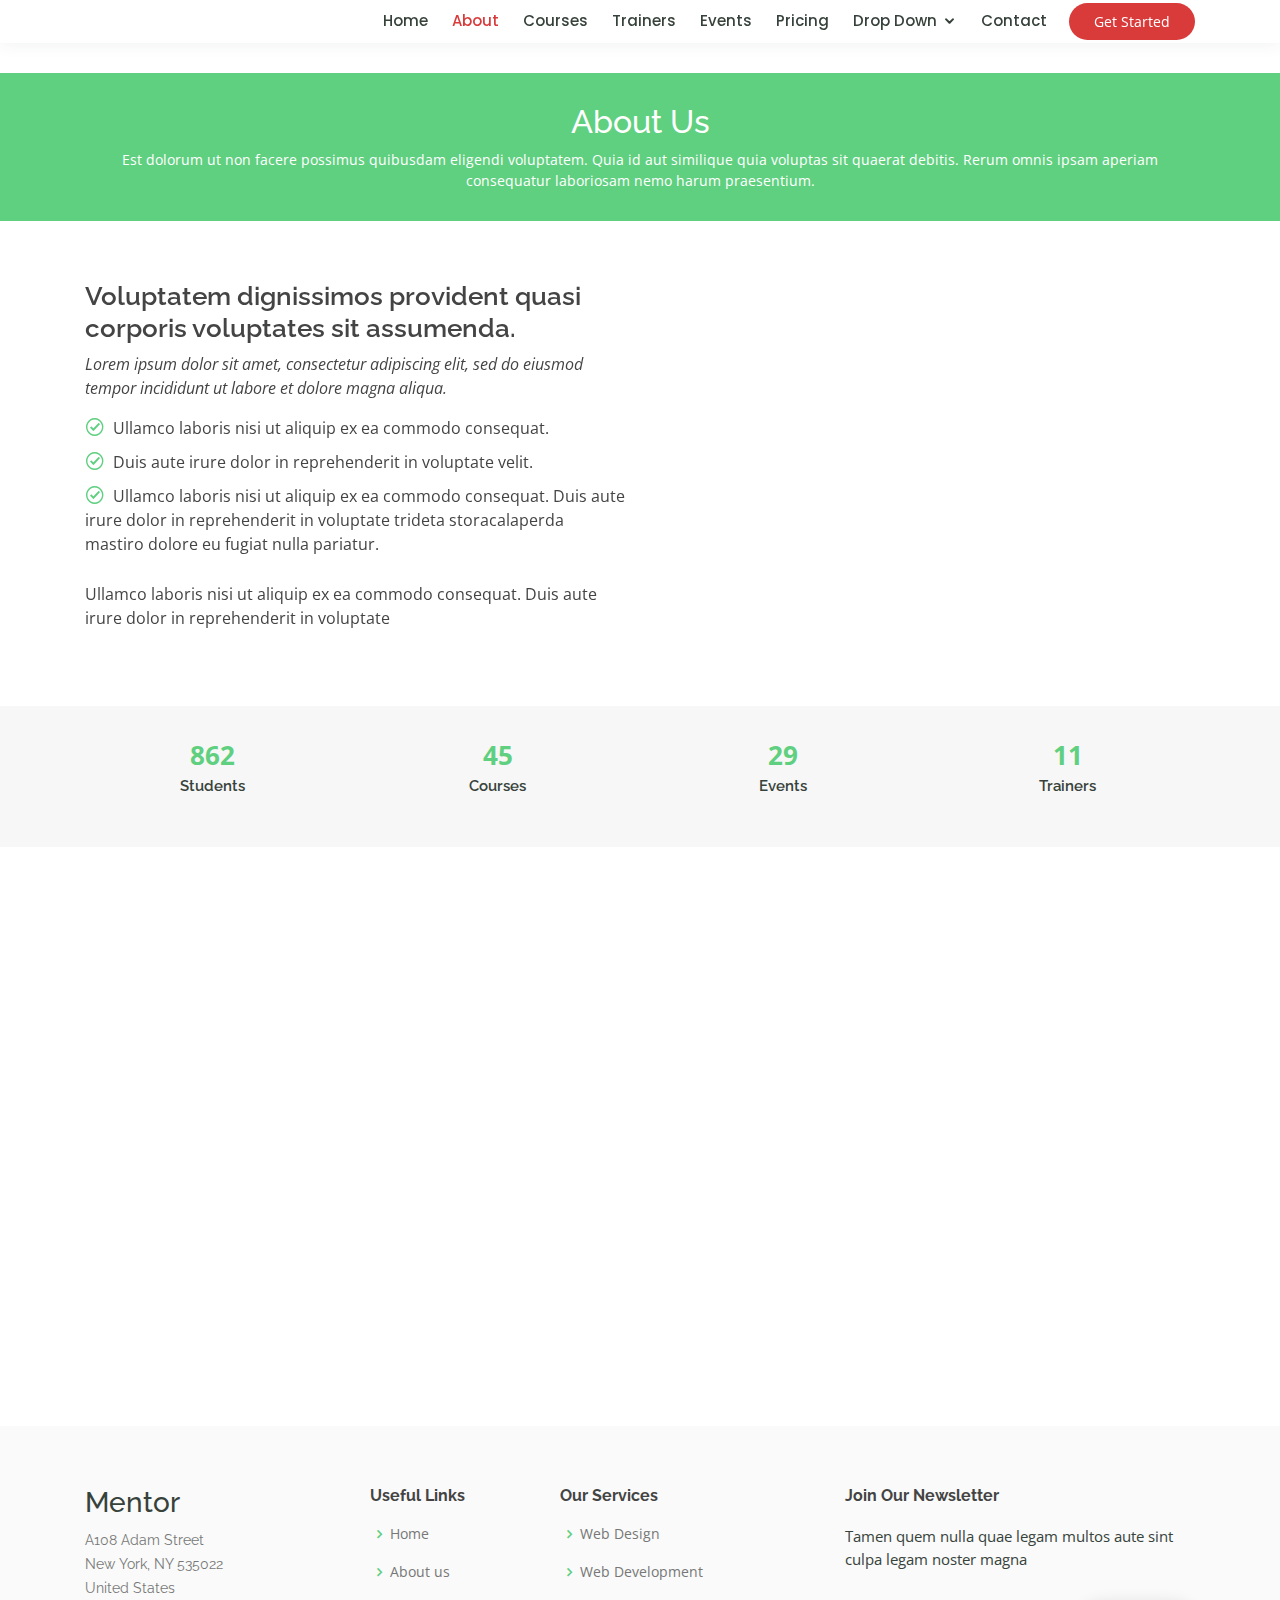
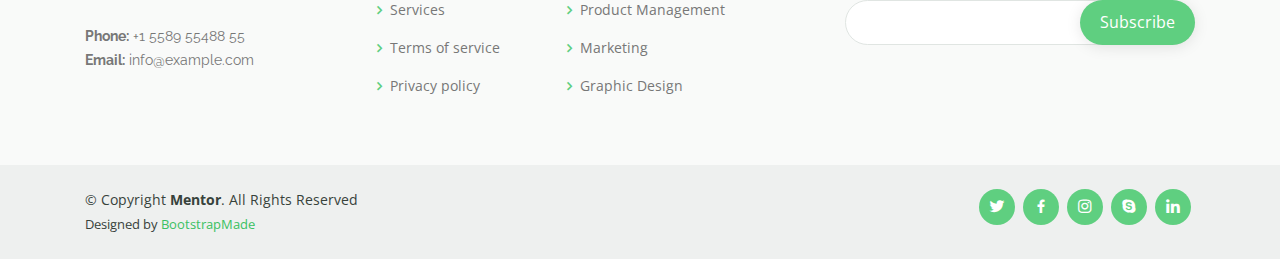
==== about.html @ 24c28298 "Initial commit" ====
<!DOCTYPE html>
<html lang="en">

<head>
  <meta charset="utf-8">
  <meta content="width=device-width, initial-scale=1.0" name="viewport">

  <title>About - Mentor Bootstrap Template</title>
  <meta content="" name="descriptison">
  <meta content="" name="keywords">

  <!-- Favicons -->
  <link href="assets/img/favicon.png" rel="icon">
  <link href="assets/img/apple-touch-icon.png" rel="apple-touch-icon">

  <!-- Google Fonts -->
  <link href="https://fonts.googleapis.com/css?family=Open+Sans:300,300i,400,400i,600,600i,700,700i|Raleway:300,300i,400,400i,500,500i,600,600i,700,700i|Poppins:300,300i,400,400i,500,500i,600,600i,700,700i" rel="stylesheet">

  <!-- Vendor CSS Files -->
  <link href="assets/vendor/bootstrap/css/bootstrap.min.css" rel="stylesheet">
  <link href="assets/vendor/icofont/icofont.min.css" rel="stylesheet">
  <link href="assets/vendor/boxicons/css/boxicons.min.css" rel="stylesheet">
  <link href="assets/vendor/remixicon/remixicon.css" rel="stylesheet">
  <link href="assets/vendor/owl.carousel/assets/owl.carousel.min.css" rel="stylesheet">
  <link href="assets/vendor/animate.css/animate.min.css" rel="stylesheet">
  <link href="assets/vendor/aos/aos.css" rel="stylesheet">

  <!-- Template Main CSS File -->
  <link href="assets/css/style.css" rel="stylesheet">

  <!-- =======================================================
  * Template Name: Mentor - v2.1.0
  * Template URL: https://bootstrapmade.com/mentor-free-education-bootstrap-theme/
  * Author: BootstrapMade.com
  * License: https://bootstrapmade.com/license/
  ======================================================== -->
</head>

<body>

  <!-- ======= Header ======= -->
  <header id="header" class="fixed-top">
    <div class="container d-flex align-items-center">

      <h1 class="logo mr-auto"><a href="index.html">Mentor</a></h1>
      <!-- Uncomment below if you prefer to use an image logo -->
      <!-- <a href="index.html" class="logo mr-auto"><img src="assets/img/logo.png" alt="" class="img-fluid"></a>-->

      <nav class="nav-menu d-none d-lg-block">
        <ul>
          <li><a href="index.html">Home</a></li>
          <li class="active"><a href="about.html">About</a></li>
          <li><a href="courses.html">Courses</a></li>
          <li><a href="trainers.html">Trainers</a></li>
          <li><a href="events.html">Events</a></li>
          <li><a href="pricing.html">Pricing</a></li>
          <li class="drop-down"><a href="">Drop Down</a>
            <ul>
              <li><a href="#">Drop Down 1</a></li>
              <li class="drop-down"><a href="#">Deep Drop Down</a>
                <ul>
                  <li><a href="#">Deep Drop Down 1</a></li>
                  <li><a href="#">Deep Drop Down 2</a></li>
                  <li><a href="#">Deep Drop Down 3</a></li>
                  <li><a href="#">Deep Drop Down 4</a></li>
                  <li><a href="#">Deep Drop Down 5</a></li>
                </ul>
              </li>
              <li><a href="#">Drop Down 2</a></li>
              <li><a href="#">Drop Down 3</a></li>
              <li><a href="#">Drop Down 4</a></li>
            </ul>
          </li>
          <li><a href="contact.html">Contact</a></li>

        </ul>
      </nav><!-- .nav-menu -->

      <a href="courses.html" class="get-started-btn">Get Started</a>

    </div>
  </header><!-- End Header -->

  <main id="main">
    <!-- ======= Breadcrumbs ======= -->
    <div class="breadcrumbs" data-aos="fade-in">
      <div class="container">
        <h2>About Us</h2>
        <p>Est dolorum ut non facere possimus quibusdam eligendi voluptatem. Quia id aut similique quia voluptas sit quaerat debitis. Rerum omnis ipsam aperiam consequatur laboriosam nemo harum praesentium. </p>
      </div>
    </div><!-- End Breadcrumbs -->

    <!-- ======= About Section ======= -->
    <section id="about" class="about">
      <div class="container" data-aos="fade-up">

        <div class="row">
          <div class="col-lg-6 order-1 order-lg-2" data-aos="fade-left" data-aos-delay="100">
            <img src="assets/img/about.jpg" class="img-fluid" alt="">
          </div>
          <div class="col-lg-6 pt-4 pt-lg-0 order-2 order-lg-1 content">
            <h3>Voluptatem dignissimos provident quasi corporis voluptates sit assumenda.</h3>
            <p class="font-italic">
              Lorem ipsum dolor sit amet, consectetur adipiscing elit, sed do eiusmod tempor incididunt ut labore et dolore
              magna aliqua.
            </p>
            <ul>
              <li><i class="icofont-check-circled"></i> Ullamco laboris nisi ut aliquip ex ea commodo consequat.</li>
              <li><i class="icofont-check-circled"></i> Duis aute irure dolor in reprehenderit in voluptate velit.</li>
              <li><i class="icofont-check-circled"></i> Ullamco laboris nisi ut aliquip ex ea commodo consequat. Duis aute irure dolor in reprehenderit in voluptate trideta storacalaperda mastiro dolore eu fugiat nulla pariatur.</li>
            </ul>
            <p>
              Ullamco laboris nisi ut aliquip ex ea commodo consequat. Duis aute irure dolor in reprehenderit in voluptate
            </p>

          </div>
        </div>

      </div>
    </section><!-- End About Section -->

    <!-- ======= Counts Section ======= -->
    <section id="counts" class="counts section-bg">
      <div class="container">

        <div class="row counters">

          <div class="col-lg-3 col-6 text-center">
            <span data-toggle="counter-up">1232</span>
            <p>Students</p>
          </div>

          <div class="col-lg-3 col-6 text-center">
            <span data-toggle="counter-up">64</span>
            <p>Courses</p>
          </div>

          <div class="col-lg-3 col-6 text-center">
            <span data-toggle="counter-up">42</span>
            <p>Events</p>
          </div>

          <div class="col-lg-3 col-6 text-center">
            <span data-toggle="counter-up">15</span>
            <p>Trainers</p>
          </div>

        </div>

      </div>
    </section><!-- End Counts Section -->

    <!-- ======= Testimonials Section ======= -->
    <section id="testimonials" class="testimonials">
      <div class="container" data-aos="fade-up">

        <div class="section-title">
          <h2>Testimonials</h2>
          <p>What are they saying</p>
        </div>

        <div class="owl-carousel testimonials-carousel" data-aos="zoom-in" data-aos-delay="100">

          <div class="testimonial-wrap">
            <div class="testimonial-item">
              <img src="assets/img/testimonials/testimonials-1.jpg" class="testimonial-img" alt="">
              <h3>Saul Goodman</h3>
              <h4>Ceo &amp; Founder</h4>
              <p>
                <i class="bx bxs-quote-alt-left quote-icon-left"></i>
                Proin iaculis purus consequat sem cure digni ssim donec porttitora entum suscipit rhoncus. Accusantium quam, ultricies eget id, aliquam eget nibh et. Maecen aliquam, risus at semper.
                <i class="bx bxs-quote-alt-right quote-icon-right"></i>
              </p>
            </div>
          </div>

          <div class="testimonial-wrap">
            <div class="testimonial-item">
              <img src="assets/img/testimonials/testimonials-2.jpg" class="testimonial-img" alt="">
              <h3>Sara Wilsson</h3>
              <h4>Designer</h4>
              <p>
                <i class="bx bxs-quote-alt-left quote-icon-left"></i>
                Export tempor illum tamen malis malis eram quae irure esse labore quem cillum quid cillum eram malis quorum velit fore eram velit sunt aliqua noster fugiat irure amet legam anim culpa.
                <i class="bx bxs-quote-alt-right quote-icon-right"></i>
              </p>
            </div>
          </div>

          <div class="testimonial-wrap">
            <div class="testimonial-item">
              <img src="assets/img/testimonials/testimonials-3.jpg" class="testimonial-img" alt="">
              <h3>Jena Karlis</h3>
              <h4>Store Owner</h4>
              <p>
                <i class="bx bxs-quote-alt-left quote-icon-left"></i>
                Enim nisi quem export duis labore cillum quae magna enim sint quorum nulla quem veniam duis minim tempor labore quem eram duis noster aute amet eram fore quis sint minim.
                <i class="bx bxs-quote-alt-right quote-icon-right"></i>
              </p>
            </div>
          </div>

          <div class="testimonial-wrap">
            <div class="testimonial-item">
              <img src="assets/img/testimonials/testimonials-4.jpg" class="testimonial-img" alt="">
              <h3>Matt Brandon</h3>
              <h4>Freelancer</h4>
              <p>
                <i class="bx bxs-quote-alt-left quote-icon-left"></i>
                Fugiat enim eram quae cillum dolore dolor amet nulla culpa multos export minim fugiat minim velit minim dolor enim duis veniam ipsum anim magna sunt elit fore quem dolore labore illum veniam.
                <i class="bx bxs-quote-alt-right quote-icon-right"></i>
              </p>
            </div>
          </div>

          <div class="testimonial-wrap">
            <div class="testimonial-item">
              <img src="assets/img/testimonials/testimonials-5.jpg" class="testimonial-img" alt="">
              <h3>John Larson</h3>
              <h4>Entrepreneur</h4>
              <p>
                <i class="bx bxs-quote-alt-left quote-icon-left"></i>
                Quis quorum aliqua sint quem legam fore sunt eram irure aliqua veniam tempor noster veniam enim culpa labore duis sunt culpa nulla illum cillum fugiat legam esse veniam culpa fore nisi cillum quid.
                <i class="bx bxs-quote-alt-right quote-icon-right"></i>
              </p>
            </div>
          </div>

        </div>

      </div>
    </section><!-- End Testimonials Section -->

  </main><!-- End #main -->

  <!-- ======= Footer ======= -->
  <footer id="footer">

    <div class="footer-top">
      <div class="container">
        <div class="row">

          <div class="col-lg-3 col-md-6 footer-contact">
            <h3>Mentor</h3>
            <p>
              A108 Adam Street <br>
              New York, NY 535022<br>
              United States <br><br>
              <strong>Phone:</strong> +1 5589 55488 55<br>
              <strong>Email:</strong> info@example.com<br>
            </p>
          </div>

          <div class="col-lg-2 col-md-6 footer-links">
            <h4>Useful Links</h4>
            <ul>
              <li><i class="bx bx-chevron-right"></i> <a href="#">Home</a></li>
              <li><i class="bx bx-chevron-right"></i> <a href="#">About us</a></li>
              <li><i class="bx bx-chevron-right"></i> <a href="#">Services</a></li>
              <li><i class="bx bx-chevron-right"></i> <a href="#">Terms of service</a></li>
              <li><i class="bx bx-chevron-right"></i> <a href="#">Privacy policy</a></li>
            </ul>
          </div>

          <div class="col-lg-3 col-md-6 footer-links">
            <h4>Our Services</h4>
            <ul>
              <li><i class="bx bx-chevron-right"></i> <a href="#">Web Design</a></li>
              <li><i class="bx bx-chevron-right"></i> <a href="#">Web Development</a></li>
              <li><i class="bx bx-chevron-right"></i> <a href="#">Product Management</a></li>
              <li><i class="bx bx-chevron-right"></i> <a href="#">Marketing</a></li>
              <li><i class="bx bx-chevron-right"></i> <a href="#">Graphic Design</a></li>
            </ul>
          </div>

          <div class="col-lg-4 col-md-6 footer-newsletter">
            <h4>Join Our Newsletter</h4>
            <p>Tamen quem nulla quae legam multos aute sint culpa legam noster magna</p>
            <form action="" method="post">
              <input type="email" name="email"><input type="submit" value="Subscribe">
            </form>
          </div>

        </div>
      </div>
    </div>

    <div class="container d-md-flex py-4">

      <div class="mr-md-auto text-center text-md-left">
        <div class="copyright">
          &copy; Copyright <strong><span>Mentor</span></strong>. All Rights Reserved
        </div>
        <div class="credits">
          <!-- All the links in the footer should remain intact. -->
          <!-- You can delete the links only if you purchased the pro version. -->
          <!-- Licensing information: https://bootstrapmade.com/license/ -->
          <!-- Purchase the pro version with working PHP/AJAX contact form: https://bootstrapmade.com/mentor-free-education-bootstrap-theme/ -->
          Designed by <a href="https://bootstrapmade.com/">BootstrapMade</a>
        </div>
      </div>
      <div class="social-links text-center text-md-right pt-3 pt-md-0">
        <a href="#" class="twitter"><i class="bx bxl-twitter"></i></a>
        <a href="#" class="facebook"><i class="bx bxl-facebook"></i></a>
        <a href="#" class="instagram"><i class="bx bxl-instagram"></i></a>
        <a href="#" class="google-plus"><i class="bx bxl-skype"></i></a>
        <a href="#" class="linkedin"><i class="bx bxl-linkedin"></i></a>
      </div>
    </div>
  </footer><!-- End Footer -->

  <a href="#" class="back-to-top"><i class="bx bx-up-arrow-alt"></i></a>
  <div id="preloader"></div>

  <!-- Vendor JS Files -->
  <script src="assets/vendor/jquery/jquery.min.js"></script>
  <script src="assets/vendor/bootstrap/js/bootstrap.bundle.min.js"></script>
  <script src="assets/vendor/jquery.easing/jquery.easing.min.js"></script>
  <script src="assets/vendor/php-email-form/validate.js"></script>
  <script src="assets/vendor/waypoints/jquery.waypoints.min.js"></script>
  <script src="assets/vendor/counterup/counterup.min.js"></script>
  <script src="assets/vendor/owl.carousel/owl.carousel.min.js"></script>
  <script src="assets/vendor/aos/aos.js"></script>

  <!-- Template Main JS File -->
  <script src="assets/js/main.js"></script>

</body>

</html>
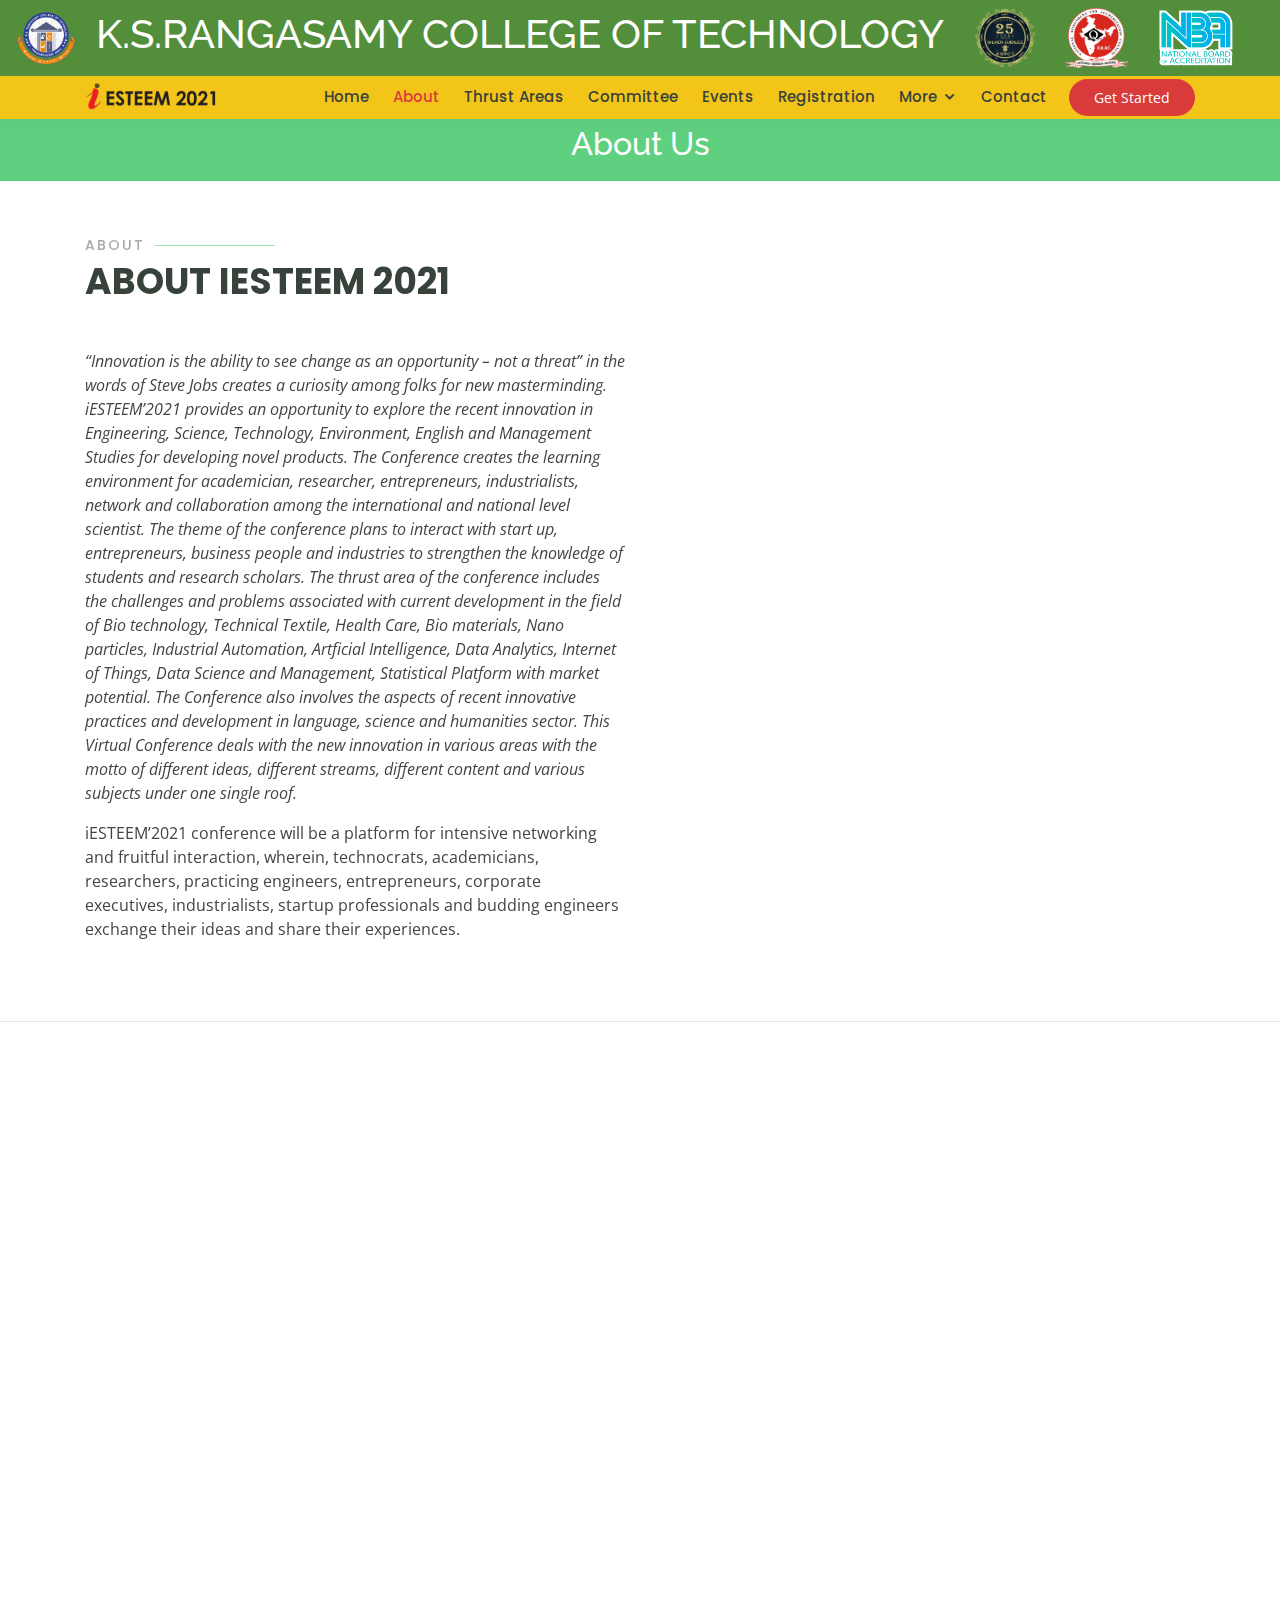
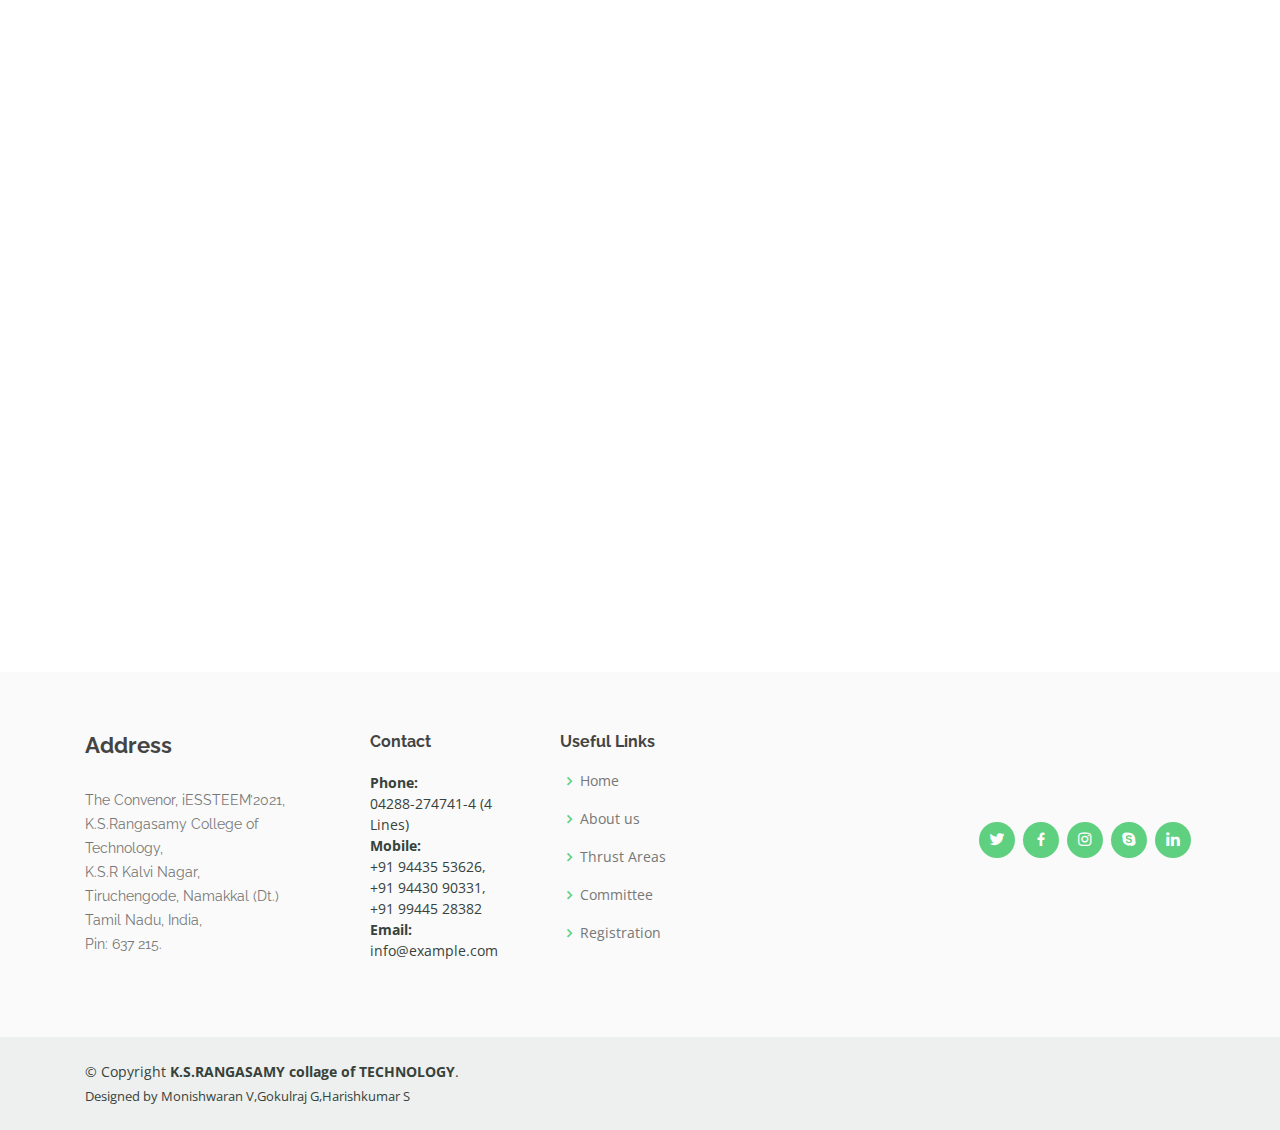
==== commit c08e7ac6: "added course,modified footer" ====
--- a/about.html
+++ b/about.html
@@ -39,27 +39,35 @@
 <body>
 
   <!-- ======= Header ======= -->
-  <header id="header" class="fixed-top">
-    <div class="container d-flex align-items-center">
-
-      <h1 class="logo mr-auto"><a href="index.html">Mentor</a></h1>
+  <header id="header" class="fixed-top headcolor">
+		
+		 <div class=" d-flex navbar navbar-expand-lg navbar-dark bg-dark static-top collage">
+			<a href="index.html" class="logo" ><img src="assets/img/ksr.png" alt="" class="img-fluid"></a>
+			<h1 class="mr-auto"><a href="index.html"> &nbsp K.S.RANGASAMY COLLEGE OF TECHNOLOGY</a></h1> 
+			<a href="index.html" class="logo mr-auto"><img src="assets/img/KSRCT_Silver_Jubileemuttai.png" alt="" class="img-fluid"></a>
+			<a href="index.html" class="logo mr-auto"><img src="assets/img/NAAC_LOGO.png" alt="" class="img-fluid"></a>
+			<a href="index.html" class="logo mr-auto"><img src="assets/img/NBA_LOGO.png" alt="" class="img-fluid"></a>
+		</div>
+		
+	<!-- div 2-->
+	<div class="container d-flex align-items-center headcolor">
       <!-- Uncomment below if you prefer to use an image logo -->
-      <!-- <a href="index.html" class="logo mr-auto"><img src="assets/img/logo.png" alt="" class="img-fluid"></a>-->
+      <a href="index.html" class="logo mr-auto"><img src="assets/img/logo.png" alt="" class="img-fluid"></a>
 
       <nav class="nav-menu d-none d-lg-block">
         <ul>
           <li><a href="index.html">Home</a></li>
           <li class="active"><a href="about.html">About</a></li>
-          <li><a href="courses.html">Courses</a></li>
-          <li><a href="trainers.html">Trainers</a></li>
+          <li><a href="courses.html">Thrust Areas</a></li>
+          <li><a href="trainers.html">Committee</a></li>
           <li><a href="events.html">Events</a></li>
-          <li><a href="pricing.html">Pricing</a></li>
-          <li class="drop-down"><a href="">Drop Down</a>
+          <li><a href="pricing.html">Registration</a></li>
+          <li class="drop-down"><a href="">More</a>
             <ul>
               <li><a href="#">Drop Down 1</a></li>
-              <li class="drop-down"><a href="#">Deep Drop Down</a>
+              <li class="drop-down"><a href="#">Sponsorship</a>
                 <ul>
-                  <li><a href="#">Deep Drop Down 1</a></li>
+                  <li><a href="#">Sponsorship</a></li>
                   <li><a href="#">Deep Drop Down 2</a></li>
                   <li><a href="#">Deep Drop Down 3</a></li>
                   <li><a href="#">Deep Drop Down 4</a></li>
@@ -75,9 +83,7 @@
 
         </ul>
       </nav><!-- .nav-menu -->
-
       <a href="courses.html" class="get-started-btn">Get Started</a>
-
     </div>
   </header><!-- End Header -->
 
@@ -86,7 +92,6 @@
     <div class="breadcrumbs" data-aos="fade-in">
       <div class="container">
         <h2>About Us</h2>
-        <p>Est dolorum ut non facere possimus quibusdam eligendi voluptatem. Quia id aut similique quia voluptas sit quaerat debitis. Rerum omnis ipsam aperiam consequatur laboriosam nemo harum praesentium. </p>
       </div>
     </div><!-- End Breadcrumbs -->
 
@@ -94,217 +99,178 @@
     <section id="about" class="about">
       <div class="container" data-aos="fade-up">
 
+        <div class="section-title">
+          <h2>About</h2>
+          <p>About IESTEEM 2021</p>
+        </div>
+
         <div class="row">
           <div class="col-lg-6 order-1 order-lg-2" data-aos="fade-left" data-aos-delay="100">
             <img src="assets/img/about.jpg" class="img-fluid" alt="">
           </div>
           <div class="col-lg-6 pt-4 pt-lg-0 order-2 order-lg-1 content">
-            <h3>Voluptatem dignissimos provident quasi corporis voluptates sit assumenda.</h3>
+            
             <p class="font-italic">
-              Lorem ipsum dolor sit amet, consectetur adipiscing elit, sed do eiusmod tempor incididunt ut labore et dolore
-              magna aliqua.
-            </p>
-            <ul>
-              <li><i class="icofont-check-circled"></i> Ullamco laboris nisi ut aliquip ex ea commodo consequat.</li>
-              <li><i class="icofont-check-circled"></i> Duis aute irure dolor in reprehenderit in voluptate velit.</li>
-              <li><i class="icofont-check-circled"></i> Ullamco laboris nisi ut aliquip ex ea commodo consequat. Duis aute irure dolor in reprehenderit in voluptate trideta storacalaperda mastiro dolore eu fugiat nulla pariatur.</li>
-            </ul>
+              “Innovation is the ability to see change as an opportunity – not a threat” in the words of Steve
+				Jobs creates a curiosity among folks for new masterminding. iESTEEM’2021 provides an opportunity
+				to explore the recent innovation in Engineering, Science, Technology, Environment, English and
+				Management Studies for developing novel products. The Conference creates the learning
+				environment for academician, researcher, entrepreneurs, industrialists, network and collaboration
+				among the international and national level scientist. The theme of the conference plans to interact
+				with start up, entrepreneurs, business people and industries to strengthen the knowledge of
+				students and research scholars. The thrust area of the conference includes the challenges and
+				problems associated with current development in the field of Bio technology, Technical Textile,
+				Health Care, Bio materials, Nano particles, Industrial Automation, Artficial Intelligence, Data
+				Analytics, Internet of Things, Data Science and Management, Statistical Platform with market
+				potential. The Conference also involves the aspects of recent innovative practices and
+				development in language, science and humanities sector. This Virtual Conference deals with the
+				new innovation in various areas with the motto of different ideas, different streams, different content
+				and various subjects under one single roof.
+            </p>
             <p>
-              Ullamco laboris nisi ut aliquip ex ea commodo consequat. Duis aute irure dolor in reprehenderit in voluptate
-            </p>
-
-          </div>
-        </div>
-
-      </div>
+              iESTEEM’2021 conference will be a platform for intensive networking and fruitful interaction,
+				wherein, technocrats, academicians, researchers, practicing engineers, entrepreneurs,
+				corporate executives, industrialists, startup professionals and budding engineers exchange their
+				ideas and share their experiences.
+            </p>
+            
+          </div>
+        </div>
+
+      </div>
+	  
+	  <br>
+	  <br>
+	  <hr>
+	  <br>
+	  <br>
+	        <div class="container" data-aos="fade-up">
+
+        <div class="section-title">
+          
+          <p>About KSRCT</p>
+        </div>
+
+        <div class="row">
+          <div class="col-lg-6 order-1 order-lg-2" data-aos="fade-left" data-aos-delay="100">
+            <img src="assets/img/about.jpg" class="img-fluid" alt="">
+          </div>
+          <div class="col-lg-6 pt-4 pt-lg-0 order-2 order-lg-1 content">
+            
+            <p class="font-italic">
+              K.S.Rangasamy College of Technology (KSRCT) was started in the year 1994 and is located in
+				a scenic campus area of over 300 acres with a built up area of 12 lakh square feet. A combination
+				of cutting edge massive infrastructure and qualied faculty make it a premier abode for learning.
+				KSRCT offers 13 undergraduate and 9 postgraduate courses in addition to Ph.D. programmes
+				in various Science, Engineering and Technology disciplines. The college is twice accredited by
+				NAAC and 7UG programmes have accredited by NBA under Tier-1 category.
+			</p>
+			<p>
+				KSRCT has various cells for student and faculty empowerment. It has signed MoUs with
+				leading industries to facilitate industrial exposure for students and faculty, and In-Plant Training for
+				students. Placement and Training Cell up skills students as per the industry expectations and keeps
+				the placement graph on the raise for greater accomplishments.
+			</p>
+			<p>
+				The Institution has received many awards and recognitions from different organizations
+				which include CSR Excellence Winner, Anna University IPR award, Best Partner Award by QEEE, The
+				Times Group Edupreneurs Award, NI Lab VIEW Academy School Award, etc. 1544 research articles
+				have been published so far in national and international journals and the H-Index of the Institution
+				as per Scopus is 43, Google Scholar is 60 and Google i10 index is 483. Out of the 53 patents led both
+				in national and international level, 5 patents were granted along with 16 innovative products and 5
+				innovative processes. Recently achieved 2nd position at National level among 2174 Institution in
+				“New India Learnathan 2020”
+				Based on the excellence, KSRCT was accorded with the autonomous status by UGC since
+				2007. KSRCT implements Choice Based Credit System(CBCS) as per the AICTE directions and offers
+				a number of one credit & open elective courses to bridge industry and academia gap. Centres of
+				Excellence in various domains are rolled out and different R & D activities are being carried out.
+				KSRCT receives grant-in-aid from different government and private organizations to do research
+				projects and holding seminars, symposiums, conferences, etc. As on date, Rs 9.3 crores was
+				received from various funding agencies like AICTE, DRDO, DST, ICMR, CSIR, DBT, DAE, MoES & NTRF.
+				KSRCT has state-of-the-art facilities for a holistic learning experience consummative of
+				technological amenities, accommodation, sports facilities and library. KSRCT has strong
+				foundation of Alumni network who are in top positions different government and private
+				organizations. The College is DST-FIST sponsored, recognized as STAR college by DBT and
+				recognized by UGC under 2(f) & 12(B).
+            </p>
+                      
+          </div>
+		  
+		  <div class="col-lg-6 order-1 order-lg-2" data-aos="fade-left" data-aos-delay="100">
+            <img src="assets/img/about.jpg" class="img-fluid" alt="">
+          </div>
+        </div>
+
+      </div>
+	  
     </section><!-- End About Section -->
 
-    <!-- ======= Counts Section ======= -->
-    <section id="counts" class="counts section-bg">
-      <div class="container">
-
-        <div class="row counters">
-
-          <div class="col-lg-3 col-6 text-center">
-            <span data-toggle="counter-up">1232</span>
-            <p>Students</p>
-          </div>
-
-          <div class="col-lg-3 col-6 text-center">
-            <span data-toggle="counter-up">64</span>
-            <p>Courses</p>
-          </div>
-
-          <div class="col-lg-3 col-6 text-center">
-            <span data-toggle="counter-up">42</span>
-            <p>Events</p>
-          </div>
-
-          <div class="col-lg-3 col-6 text-center">
-            <span data-toggle="counter-up">15</span>
-            <p>Trainers</p>
-          </div>
-
-        </div>
-
-      </div>
-    </section><!-- End Counts Section -->
-
-    <!-- ======= Testimonials Section ======= -->
-    <section id="testimonials" class="testimonials">
-      <div class="container" data-aos="fade-up">
-
-        <div class="section-title">
-          <h2>Testimonials</h2>
-          <p>What are they saying</p>
-        </div>
-
-        <div class="owl-carousel testimonials-carousel" data-aos="zoom-in" data-aos-delay="100">
-
-          <div class="testimonial-wrap">
-            <div class="testimonial-item">
-              <img src="assets/img/testimonials/testimonials-1.jpg" class="testimonial-img" alt="">
-              <h3>Saul Goodman</h3>
-              <h4>Ceo &amp; Founder</h4>
-              <p>
-                <i class="bx bxs-quote-alt-left quote-icon-left"></i>
-                Proin iaculis purus consequat sem cure digni ssim donec porttitora entum suscipit rhoncus. Accusantium quam, ultricies eget id, aliquam eget nibh et. Maecen aliquam, risus at semper.
-                <i class="bx bxs-quote-alt-right quote-icon-right"></i>
-              </p>
-            </div>
-          </div>
-
-          <div class="testimonial-wrap">
-            <div class="testimonial-item">
-              <img src="assets/img/testimonials/testimonials-2.jpg" class="testimonial-img" alt="">
-              <h3>Sara Wilsson</h3>
-              <h4>Designer</h4>
-              <p>
-                <i class="bx bxs-quote-alt-left quote-icon-left"></i>
-                Export tempor illum tamen malis malis eram quae irure esse labore quem cillum quid cillum eram malis quorum velit fore eram velit sunt aliqua noster fugiat irure amet legam anim culpa.
-                <i class="bx bxs-quote-alt-right quote-icon-right"></i>
-              </p>
-            </div>
-          </div>
-
-          <div class="testimonial-wrap">
-            <div class="testimonial-item">
-              <img src="assets/img/testimonials/testimonials-3.jpg" class="testimonial-img" alt="">
-              <h3>Jena Karlis</h3>
-              <h4>Store Owner</h4>
-              <p>
-                <i class="bx bxs-quote-alt-left quote-icon-left"></i>
-                Enim nisi quem export duis labore cillum quae magna enim sint quorum nulla quem veniam duis minim tempor labore quem eram duis noster aute amet eram fore quis sint minim.
-                <i class="bx bxs-quote-alt-right quote-icon-right"></i>
-              </p>
-            </div>
-          </div>
-
-          <div class="testimonial-wrap">
-            <div class="testimonial-item">
-              <img src="assets/img/testimonials/testimonials-4.jpg" class="testimonial-img" alt="">
-              <h3>Matt Brandon</h3>
-              <h4>Freelancer</h4>
-              <p>
-                <i class="bx bxs-quote-alt-left quote-icon-left"></i>
-                Fugiat enim eram quae cillum dolore dolor amet nulla culpa multos export minim fugiat minim velit minim dolor enim duis veniam ipsum anim magna sunt elit fore quem dolore labore illum veniam.
-                <i class="bx bxs-quote-alt-right quote-icon-right"></i>
-              </p>
-            </div>
-          </div>
-
-          <div class="testimonial-wrap">
-            <div class="testimonial-item">
-              <img src="assets/img/testimonials/testimonials-5.jpg" class="testimonial-img" alt="">
-              <h3>John Larson</h3>
-              <h4>Entrepreneur</h4>
-              <p>
-                <i class="bx bxs-quote-alt-left quote-icon-left"></i>
-                Quis quorum aliqua sint quem legam fore sunt eram irure aliqua veniam tempor noster veniam enim culpa labore duis sunt culpa nulla illum cillum fugiat legam esse veniam culpa fore nisi cillum quid.
-                <i class="bx bxs-quote-alt-right quote-icon-right"></i>
-              </p>
-            </div>
-          </div>
-
-        </div>
-
-      </div>
-    </section><!-- End Testimonials Section -->
-
   </main><!-- End #main -->
 
   <!-- ======= Footer ======= -->
-  <footer id="footer">
+     <footer id="footer">
 
     <div class="footer-top">
       <div class="container">
         <div class="row">
 
           <div class="col-lg-3 col-md-6 footer-contact">
-            <h3>Mentor</h3>
+            <h4>Address</h4>
             <p>
-              A108 Adam Street <br>
-              New York, NY 535022<br>
-              United States <br><br>
-              <strong>Phone:</strong> +1 5589 55488 55<br>
+              The Convenor, 
+			  iESSTEEM’2021, <br>
+			  K.S.Rangasamy College of Technology, <br>
+			  K.S.R Kalvi Nagar,<br>
+			  Tiruchengode, Namakkal (Dt.) <br>
+			   Tamil Nadu, India,<br>
+			Pin: 637 215.<br>
+            </p>
+          </div>
+
+          <div class="col-lg-2 col-md-6 footer-links">
+            <h4>Contact</h4>
+            <p><strong>Phone:</strong> <br>04288-274741-4 (4 Lines)<br>
+			  <strong>Mobile: </strong> <br>+91 94435 53626, <br>+91 94430 90331, <br>+91 99445 28382<br>
               <strong>Email:</strong> info@example.com<br>
             </p>
           </div>
 
-          <div class="col-lg-2 col-md-6 footer-links">
+          <div class="col-lg-3 col-md-6 footer-links">
             <h4>Useful Links</h4>
             <ul>
               <li><i class="bx bx-chevron-right"></i> <a href="#">Home</a></li>
               <li><i class="bx bx-chevron-right"></i> <a href="#">About us</a></li>
-              <li><i class="bx bx-chevron-right"></i> <a href="#">Services</a></li>
-              <li><i class="bx bx-chevron-right"></i> <a href="#">Terms of service</a></li>
-              <li><i class="bx bx-chevron-right"></i> <a href="#">Privacy policy</a></li>
+              <li><i class="bx bx-chevron-right"></i> <a href="#">Thrust Areas</a></li>
+              <li><i class="bx bx-chevron-right"></i> <a href="#">Committee</a></li>
+              <li><i class="bx bx-chevron-right"></i> <a href="#">Registration</a></li>
             </ul>
           </div>
 
-          <div class="col-lg-3 col-md-6 footer-links">
-            <h4>Our Services</h4>
-            <ul>
-              <li><i class="bx bx-chevron-right"></i> <a href="#">Web Design</a></li>
-              <li><i class="bx bx-chevron-right"></i> <a href="#">Web Development</a></li>
-              <li><i class="bx bx-chevron-right"></i> <a href="#">Product Management</a></li>
-              <li><i class="bx bx-chevron-right"></i> <a href="#">Marketing</a></li>
-              <li><i class="bx bx-chevron-right"></i> <a href="#">Graphic Design</a></li>
-            </ul>
-          </div>
-
           <div class="col-lg-4 col-md-6 footer-newsletter">
-            <h4>Join Our Newsletter</h4>
-            <p>Tamen quem nulla quae legam multos aute sint culpa legam noster magna</p>
-            <form action="" method="post">
-              <input type="email" name="email"><input type="submit" value="Subscribe">
-            </form>
-          </div>
-
-        </div>
-      </div>
-    </div>
-
-    <div class="container d-md-flex py-4">
-
-      <div class="mr-md-auto text-center text-md-left">
-        <div class="copyright">
-          &copy; Copyright <strong><span>Mentor</span></strong>. All Rights Reserved
-        </div>
-        <div class="credits">
-          <!-- All the links in the footer should remain intact. -->
-          <!-- You can delete the links only if you purchased the pro version. -->
-          <!-- Licensing information: https://bootstrapmade.com/license/ -->
-          <!-- Purchase the pro version with working PHP/AJAX contact form: https://bootstrapmade.com/mentor-free-education-bootstrap-theme/ -->
-          Designed by <a href="https://bootstrapmade.com/">BootstrapMade</a>
-        </div>
-      </div>
-      <div class="social-links text-center text-md-right pt-3 pt-md-0">
+		  <br><br>
+		  <br><br>
+             <div class="social-links text-center text-md-right pt-3 pt-md-0">
         <a href="#" class="twitter"><i class="bx bxl-twitter"></i></a>
         <a href="#" class="facebook"><i class="bx bxl-facebook"></i></a>
         <a href="#" class="instagram"><i class="bx bxl-instagram"></i></a>
         <a href="#" class="google-plus"><i class="bx bxl-skype"></i></a>
         <a href="#" class="linkedin"><i class="bx bxl-linkedin"></i></a>
+      </div>
+          </div>
+
+        </div>
+      </div>
+    </div>
+
+    <div class="container d-md-flex py-4">
+
+      <div class="mr-md-auto text-center text-md-left">
+        <div class="copyright">
+          &copy; Copyright <strong><span>K.S.RANGASAMY collage of TECHNOLOGY</span></strong>.
+        </div>
+        <div class="credits">
+          Designed by Monishwaran V,Gokulraj G,Harishkumar S
+        </div>
       </div>
     </div>
   </footer><!-- End Footer -->
--- a/assets/css/style.css
+++ b/assets/css/style.css
@@ -556,16 +556,16 @@
 }
 
 .breadcrumbs {
-  margin-top: 73px;
+  margin-top: 115px;
   text-align: center;
   background: #5fcf80;
-  padding: 30px 0;
+  padding: 10px 0;
   color: #fff;
 }
 
 @media (max-width: 992px) {
   .breadcrumbs {
-    margin-top: 63px;
+    margin-top: 322px;
   }
 }
 
@@ -761,6 +761,12 @@
 /*--------------------------------------------------------------
 # Courses
 --------------------------------------------------------------*/
+.courses .course-item {
+  box-shadow:0 4px 8px 0 rgba(0, 0, 0, 0.2);
+  transition: 0.3s;
+  border-radius: 5px;
+  border: 1px solid #eef0ef;
+}
 .courses .course-item {
   border-radius: 5px;
   border: 1px solid #eef0ef;
@@ -1599,3 +1605,4 @@
   color: #fff;
   text-decoration: none;
 }
+
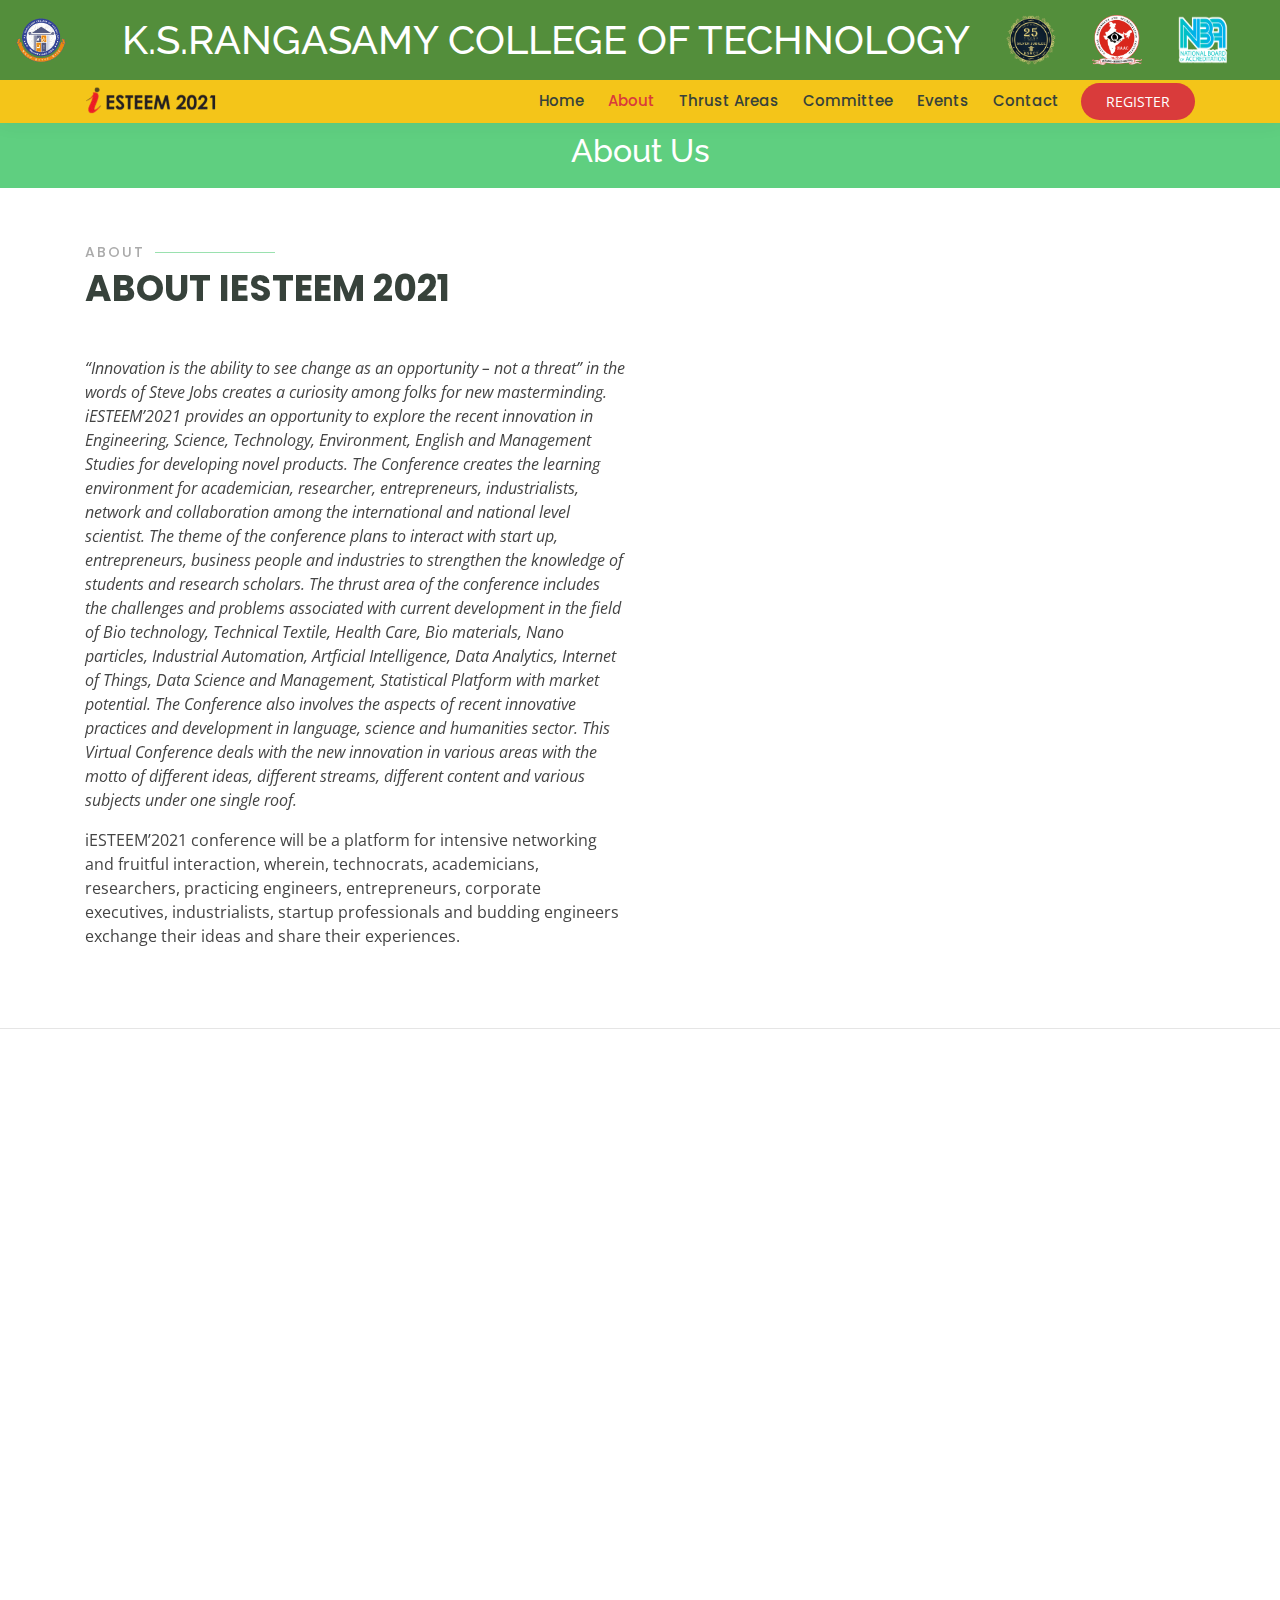
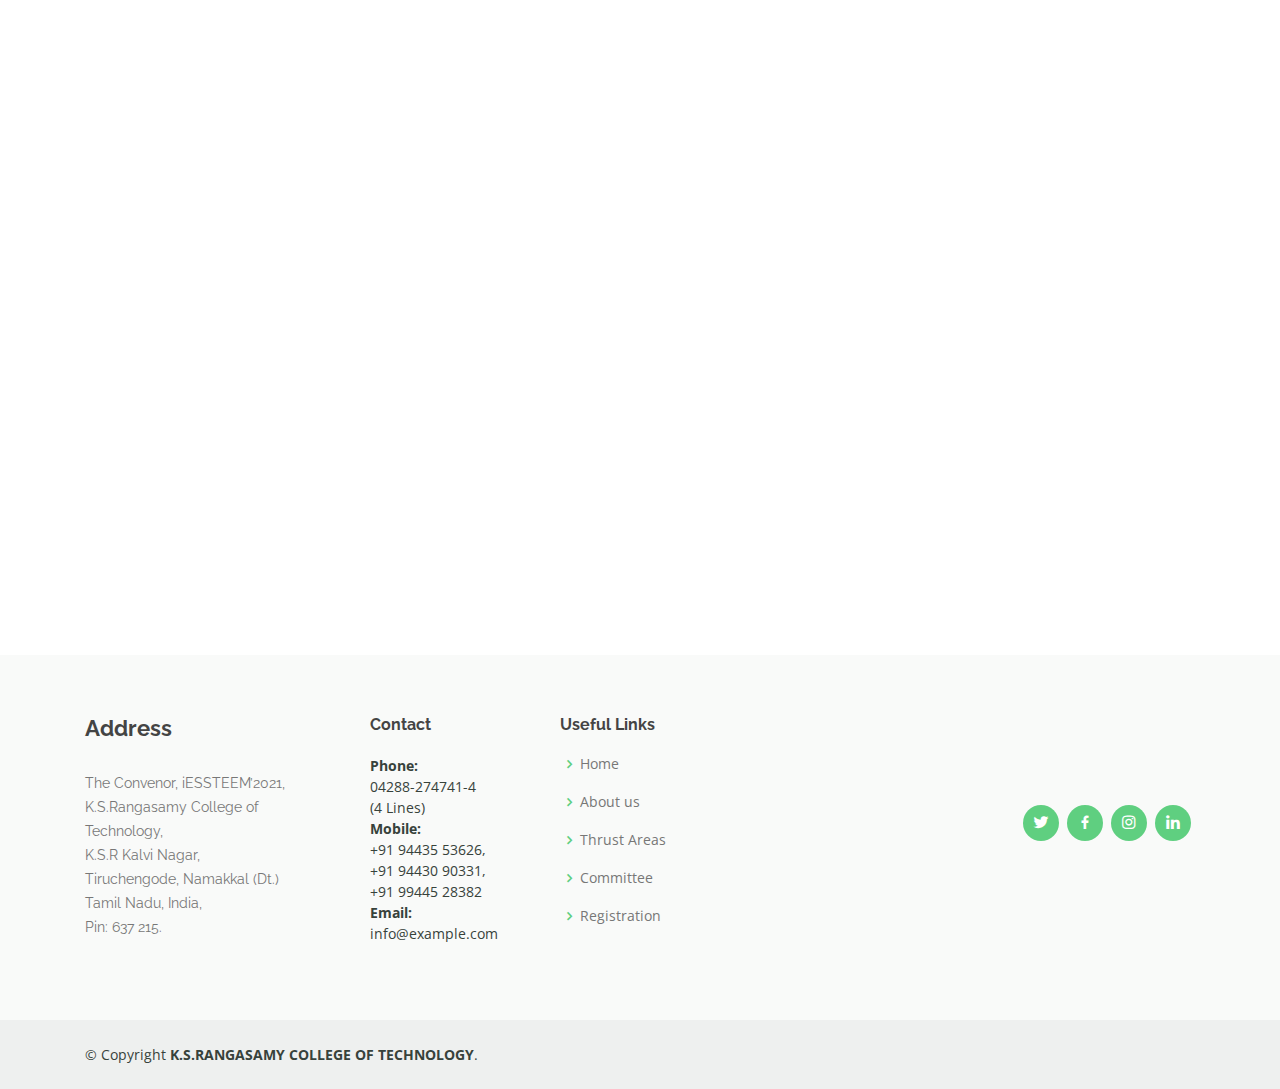
==== commit 10951737: "commit-final" ====
--- a/about.html
+++ b/about.html
@@ -5,13 +5,17 @@
   <meta charset="utf-8">
   <meta content="width=device-width, initial-scale=1.0" name="viewport">
 
-  <title>About - Mentor Bootstrap Template</title>
-  <meta content="" name="descriptison">
-  <meta content="" name="keywords">
+  <title>IESTEEM 2021</title>
+  <meta content="IESTEEM’2021 provides an opportunity to explore the recent innovation in Engineering,
+  Science, Technology, Environment, English and Management Studies for developing novel products. hosted by K.S.RANGASAMY COLLEGE OF TECHNOLOGY" 
+  name="descriptison">
+  <meta content="ksrct,ksrct IESTEEM 2021,International conference,K.S.RANGASAMY COLLEGE OF TECHNOLOGY,
+  K.S.RANGASAMY Educational Institutions" name="keywords">
+  
 
   <!-- Favicons -->
-  <link href="assets/img/favicon.png" rel="icon">
-  <link href="assets/img/apple-touch-icon.png" rel="apple-touch-icon">
+  <link href="assets/img/ksr.png" rel="icon">
+  <link href="assets/img/ksr.png" rel="apple-touch-icon">
 
   <!-- Google Fonts -->
   <link href="https://fonts.googleapis.com/css?family=Open+Sans:300,300i,400,400i,600,600i,700,700i|Raleway:300,300i,400,400i,500,500i,600,600i,700,700i|Poppins:300,300i,400,400i,500,500i,600,600i,700,700i" rel="stylesheet">
@@ -40,14 +44,14 @@
 
   <!-- ======= Header ======= -->
   <header id="header" class="fixed-top headcolor">
+		<div class=" d-flex navbar navbar-expand-lg navbar-dark bg-dark static-top collage">
+			<a href="index.html" class="logo mr-auto" ><img src="assets/img/ksr.png" id="icon" alt="" class="img-fluid"></a>
+			<h1 id="title-txt" class="mr-auto"><a href="index.html"> &nbsp K.S.RANGASAMY COLLEGE OF TECHNOLOGY</a></h1> 
+			<a href="index.html" class="logo mr-auto"><img src="assets/img/KSRCT_Silver_Jubileemuttai.png" id="icon" alt="" class="img-fluid"></a>
+			<a href="index.html" class="logo mr-auto"><img src="assets/img/NAAC_LOGO.png" id="icon" alt="" class="img-fluid"></a>
+			<a href="index.html" class="logo mr-auto"><img src="assets/img/NBA_LOGO.png" id="icon" alt="" class="img-fluid"></a>
+		</div>
 		
-		 <div class=" d-flex navbar navbar-expand-lg navbar-dark bg-dark static-top collage">
-			<a href="index.html" class="logo" ><img src="assets/img/ksr.png" alt="" class="img-fluid"></a>
-			<h1 class="mr-auto"><a href="index.html"> &nbsp K.S.RANGASAMY COLLEGE OF TECHNOLOGY</a></h1> 
-			<a href="index.html" class="logo mr-auto"><img src="assets/img/KSRCT_Silver_Jubileemuttai.png" alt="" class="img-fluid"></a>
-			<a href="index.html" class="logo mr-auto"><img src="assets/img/NAAC_LOGO.png" alt="" class="img-fluid"></a>
-			<a href="index.html" class="logo mr-auto"><img src="assets/img/NBA_LOGO.png" alt="" class="img-fluid"></a>
-		</div>
 		
 	<!-- div 2-->
 	<div class="container d-flex align-items-center headcolor">
@@ -56,34 +60,34 @@
 
       <nav class="nav-menu d-none d-lg-block">
         <ul>
-          <li><a href="index.html">Home</a></li>
+          <li ><a href="index.html">Home</a></li>
           <li class="active"><a href="about.html">About</a></li>
-          <li><a href="courses.html">Thrust Areas</a></li>
-          <li><a href="trainers.html">Committee</a></li>
+          <li><a href="thrust_areas.html">Thrust Areas</a></li>
+          <li><a href="committee.html">Committee</a></li>
           <li><a href="events.html">Events</a></li>
-          <li><a href="pricing.html">Registration</a></li>
-          <li class="drop-down"><a href="">More</a>
-            <ul>
-              <li><a href="#">Drop Down 1</a></li>
-              <li class="drop-down"><a href="#">Sponsorship</a>
-                <ul>
-                  <li><a href="#">Sponsorship</a></li>
-                  <li><a href="#">Deep Drop Down 2</a></li>
-                  <li><a href="#">Deep Drop Down 3</a></li>
-                  <li><a href="#">Deep Drop Down 4</a></li>
-                  <li><a href="#">Deep Drop Down 5</a></li>
-                </ul>
-              </li>
-              <li><a href="#">Drop Down 2</a></li>
-              <li><a href="#">Drop Down 3</a></li>
-              <li><a href="#">Drop Down 4</a></li>
-            </ul>
-          </li>
+          
+          <!-- <li class="drop-down"><a href="">More</a> -->
+            <!-- <ul> -->
+              <!-- <li><a href="#">Drop Down 1</a></li> -->
+              <!-- <li class="drop-down"><a href="#">Sponsorship</a> -->
+                <!-- <ul> -->
+                  <!-- <li><a href="#">Sponsorship</a></li> -->
+                  <!-- <li><a href="#">Deep Drop Down 2</a></li> -->
+                  <!-- <li><a href="#">Deep Drop Down 3</a></li> -->
+                  <!-- <li><a href="#">Deep Drop Down 4</a></li> -->
+                  <!-- <li><a href="#">Deep Drop Down 5</a></li> -->
+                <!-- </ul> -->
+              <!-- </li> -->
+              <!-- <li><a href="#">Drop Down 2</a></li> -->
+              <!-- <li><a href="#">Drop Down 3</a></li> -->
+              <!-- <li><a href="#">Drop Down 4</a></li> -->
+            <!-- </ul> -->
+          <!-- </li> -->
           <li><a href="contact.html">Contact</a></li>
 
         </ul>
       </nav><!-- .nav-menu -->
-      <a href="courses.html" class="get-started-btn">Get Started</a>
+      <a href="pricing.html" class="get-started-btn">REGISTER</a>
     </div>
   </header><!-- End Header -->
 
@@ -153,7 +157,7 @@
 
         <div class="row">
           <div class="col-lg-6 order-1 order-lg-2" data-aos="fade-left" data-aos-delay="100">
-            <img src="assets/img/about.jpg" class="img-fluid" alt="">
+            <img src="assets/img/ksrct.jpg" class="img-fluid" alt="">
           </div>
           <div class="col-lg-6 pt-4 pt-lg-0 order-2 order-lg-1 content">
             
@@ -196,9 +200,6 @@
                       
           </div>
 		  
-		  <div class="col-lg-6 order-1 order-lg-2" data-aos="fade-left" data-aos-delay="100">
-            <img src="assets/img/about.jpg" class="img-fluid" alt="">
-          </div>
         </div>
 
       </div>
@@ -229,7 +230,7 @@
 
           <div class="col-lg-2 col-md-6 footer-links">
             <h4>Contact</h4>
-            <p><strong>Phone:</strong> <br>04288-274741-4 (4 Lines)<br>
+            <p><strong>Phone:</strong> <br>04288-274741-4 <br>(4 Lines)<br>
 			  <strong>Mobile: </strong> <br>+91 94435 53626, <br>+91 94430 90331, <br>+91 99445 28382<br>
               <strong>Email:</strong> info@example.com<br>
             </p>
@@ -238,11 +239,12 @@
           <div class="col-lg-3 col-md-6 footer-links">
             <h4>Useful Links</h4>
             <ul>
-              <li><i class="bx bx-chevron-right"></i> <a href="#">Home</a></li>
-              <li><i class="bx bx-chevron-right"></i> <a href="#">About us</a></li>
-              <li><i class="bx bx-chevron-right"></i> <a href="#">Thrust Areas</a></li>
-              <li><i class="bx bx-chevron-right"></i> <a href="#">Committee</a></li>
-              <li><i class="bx bx-chevron-right"></i> <a href="#">Registration</a></li>
+			
+              <li><i class="bx bx-chevron-right"></i> <a href="index.html">Home</a></li>
+              <li><i class="bx bx-chevron-right"></i> <a href="about.html">About us</a></li>
+              <li><i class="bx bx-chevron-right"></i> <a href="thrust_areas.html">Thrust Areas</a></li>
+              <li><i class="bx bx-chevron-right"></i> <a href="committee.html">Committee</a></li>
+              <li><i class="bx bx-chevron-right"></i> <a href="pricing.html">Registration</a></li>
             </ul>
           </div>
 
@@ -250,11 +252,10 @@
 		  <br><br>
 		  <br><br>
              <div class="social-links text-center text-md-right pt-3 pt-md-0">
-        <a href="#" class="twitter"><i class="bx bxl-twitter"></i></a>
-        <a href="#" class="facebook"><i class="bx bxl-facebook"></i></a>
-        <a href="#" class="instagram"><i class="bx bxl-instagram"></i></a>
-        <a href="#" class="google-plus"><i class="bx bxl-skype"></i></a>
-        <a href="#" class="linkedin"><i class="bx bxl-linkedin"></i></a>
+        <a href="https://twitter.com/ksrct1994?lang=en" class="twitter"><i class="bx bxl-twitter"></i></a>
+        <a href="https://www.facebook.com/KS-Rangasamy-College-of-Technology-158845274157049/" class="facebook"><i class="bx bxl-facebook"></i></a>
+        <a href="https://www.instagram.com/ksrct1994/" class="instagram"><i class="bx bxl-instagram"></i></a>
+        <a href="https://www.linkedin.com/school/ksrct1994/" class="linkedin"><i class="bx bxl-linkedin"></i></a>
       </div>
           </div>
 
@@ -266,11 +267,11 @@
 
       <div class="mr-md-auto text-center text-md-left">
         <div class="copyright">
-          &copy; Copyright <strong><span>K.S.RANGASAMY collage of TECHNOLOGY</span></strong>.
-        </div>
-        <div class="credits">
-          Designed by Monishwaran V,Gokulraj G,Harishkumar S
-        </div>
+          &copy; Copyright <strong><span>K.S.RANGASAMY COLLEGE OF TECHNOLOGY</span></strong>.
+        </div>
+        <!-- <div class="credits"> -->
+          <!-- Designed by Monishwaran V,Gokulraj G,Harishkumar S -->
+        <!-- </div> -->
       </div>
     </div>
   </footer><!-- End Footer -->
--- a/assets/css/style.css
+++ b/assets/css/style.css
@@ -319,7 +319,7 @@
 /* Mobile Navigation */
 .mobile-nav-toggle {
   position: fixed;
-  top: 17px;
+  top: 2em;
   right: 15px;
   z-index: 9998;
   border: 0;
@@ -556,7 +556,7 @@
 }
 
 .breadcrumbs {
-  margin-top: 115px;
+  margin-top: 122px;
   text-align: center;
   background: #5fcf80;
   padding: 10px 0;
@@ -565,7 +565,7 @@
 
 @media (max-width: 992px) {
   .breadcrumbs {
-    margin-top: 322px;
+    margin-top: 80px;
   }
 }
 
@@ -761,6 +761,13 @@
 /*--------------------------------------------------------------
 # Courses
 --------------------------------------------------------------*/
+.courses .course-item {
+  box-shadow:0 4px 8px 0 rgba(0, 0, 0, 0.2);
+  transition: 0.3s;
+  border-radius: 5px;
+  border: 1px solid #eef0ef;
+}
+
 .courses .course-item {
   box-shadow:0 4px 8px 0 rgba(0, 0, 0, 0.2);
   transition: 0.3s;
@@ -1606,3 +1613,92 @@
   text-decoration: none;
 }
 
+/* Media Query for Header*/
+/* Media Query for Header*/
+
+/* Extra small devices (phones, 600px and down) */
+@media only screen and (max-width: 370px) {
+  #title-txt {
+    font-size: 8px;
+    margin-top: 1.5em;
+  }
+  #icon{
+    padding: none;
+    width: 24px;
+    height: 24px;
+  }
+}
+
+@media only screen and (min-width: 370px) {
+  #title-txt {
+    font-size: 10px;
+    font-weight: 10px;
+    margin-top: 1em;
+  }
+  #icon{
+    padding: none;
+  width: 24px;
+  height: 24px;
+  }
+}
+
+@media only screen and (min-width: 500px) {
+  #title-txt {
+    font-size: 12px;
+    margin-top: 1em;
+  }
+  #icon{
+    padding: none;
+  width: 16px;
+  height: 15px;
+  }
+}
+
+/* Small devices (portrait tablets and large phones, 600px and up) */
+@media only screen and (min-width: 600px) {
+  #title-txt {
+    font-size: 18px;
+    margin-top: .5em;
+  }
+  #icon{
+  width: 30px;
+  height: 30px;
+  }
+}
+
+/* Medium devices (landscape tablets, 768px and up) */
+@media only screen and (min-width: 768px) {
+  #title-txt {
+    font-size: 20px;
+    margin-top: .2em;
+  }
+  #icon{
+  width: 40px;
+  height: 50px;
+  }
+}
+
+/* Large devices (laptops/desktops, 992px and up) */
+@media only screen and (min-width: 992px) {
+  #title-txt {
+    font-size: 30px;
+    margin-top: .2em;
+  }
+  #icon{
+  width: 50px;
+  height: 50px;
+  }
+}
+
+/* Extra large devices (large laptops and desktops, 1200px and up) */
+@media only screen and (min-width: 1200px) {
+  #title-txt {
+    font-size: 40px;
+    margin-top: .2em;
+  }
+  #icon{
+  width: 50px;
+  height: 50px;
+  }
+}
+
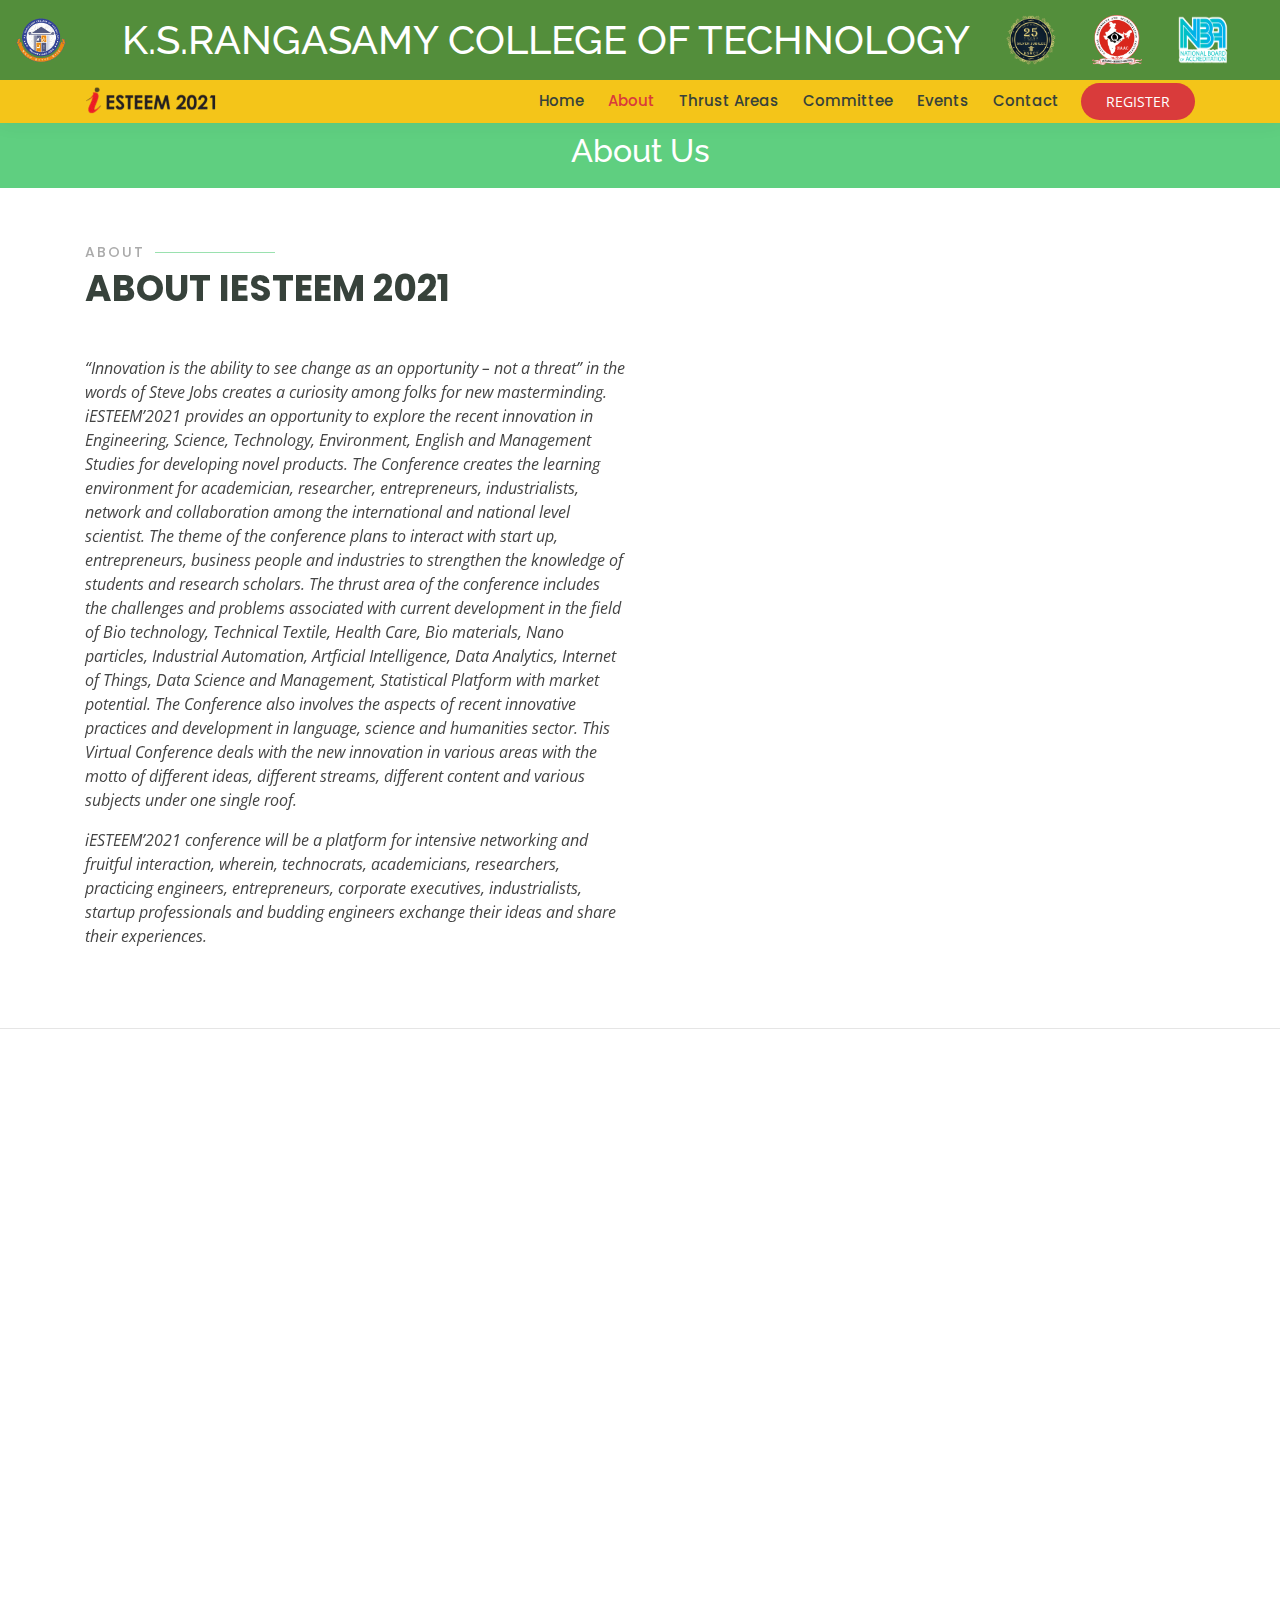
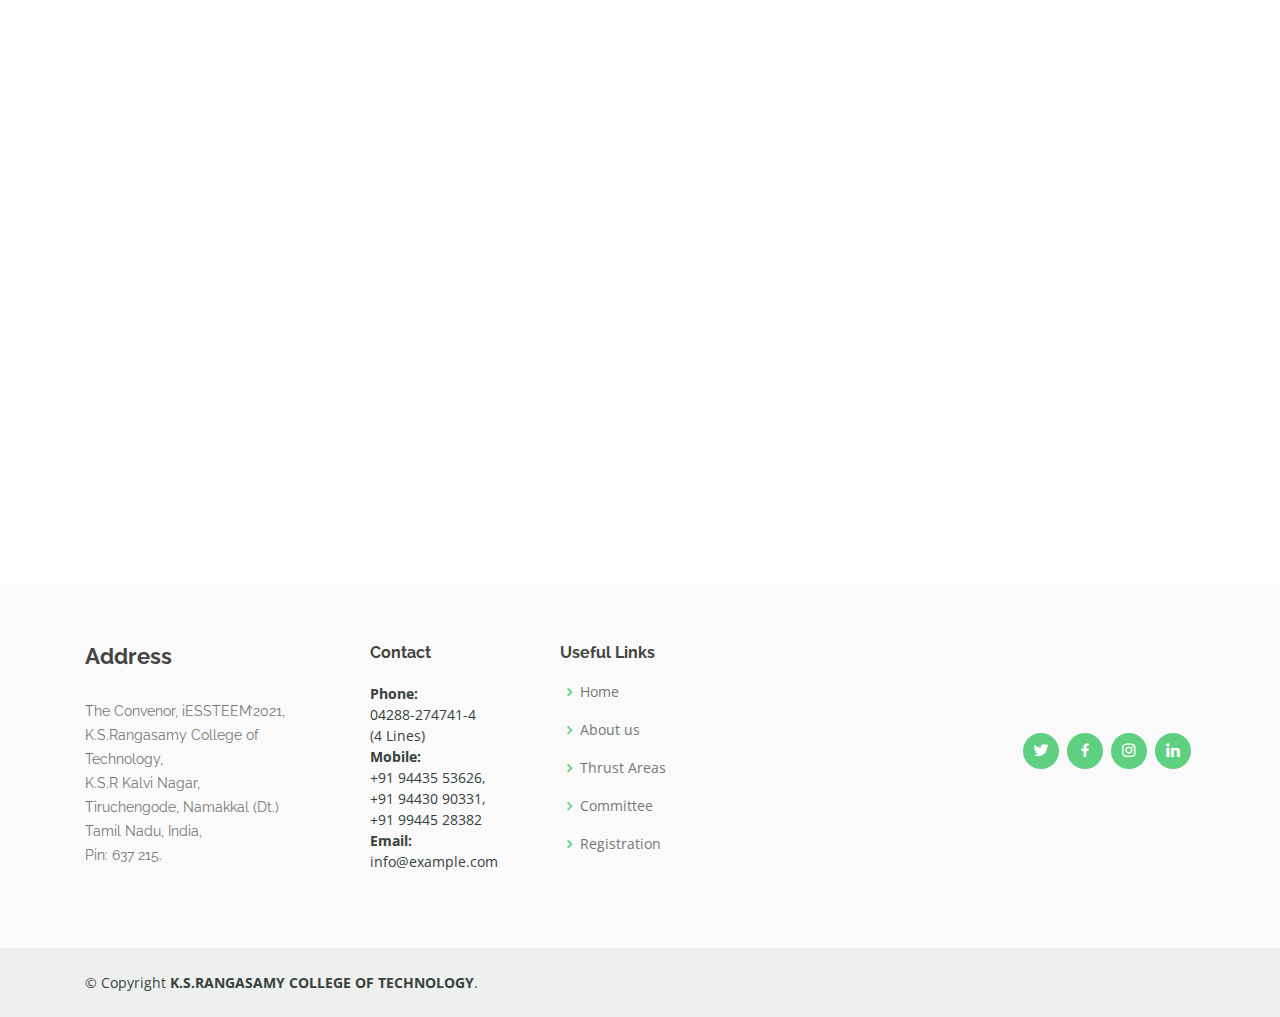
==== commit 2f372230: "changes of font on final check" ====
--- a/about.html
+++ b/about.html
@@ -131,8 +131,8 @@
 				new innovation in various areas with the motto of different ideas, different streams, different content
 				and various subjects under one single roof.
             </p>
-            <p>
-              iESTEEM’2021 conference will be a platform for intensive networking and fruitful interaction,
+            <p class="font-italic">
+               iESTEEM’2021 conference will be a platform for intensive networking and fruitful interaction,
 				wherein, technocrats, academicians, researchers, practicing engineers, entrepreneurs,
 				corporate executives, industrialists, startup professionals and budding engineers exchange their
 				ideas and share their experiences.
@@ -169,13 +169,13 @@
 				in various Science, Engineering and Technology disciplines. The college is twice accredited by
 				NAAC and 7UG programmes have accredited by NBA under Tier-1 category.
 			</p>
-			<p>
+			<p class="font-italic">
 				KSRCT has various cells for student and faculty empowerment. It has signed MoUs with
 				leading industries to facilitate industrial exposure for students and faculty, and In-Plant Training for
 				students. Placement and Training Cell up skills students as per the industry expectations and keeps
 				the placement graph on the raise for greater accomplishments.
 			</p>
-			<p>
+			<p class="font-italic">
 				The Institution has received many awards and recognitions from different organizations
 				which include CSR Excellence Winner, Anna University IPR award, Best Partner Award by QEEE, The
 				Times Group Edupreneurs Award, NI Lab VIEW Academy School Award, etc. 1544 research articles
--- a/assets/css/style.css
+++ b/assets/css/style.css
@@ -565,7 +565,7 @@
 
 @media (max-width: 992px) {
   .breadcrumbs {
-    margin-top: 80px;
+    margin-top: 79px;
   }
 }
 
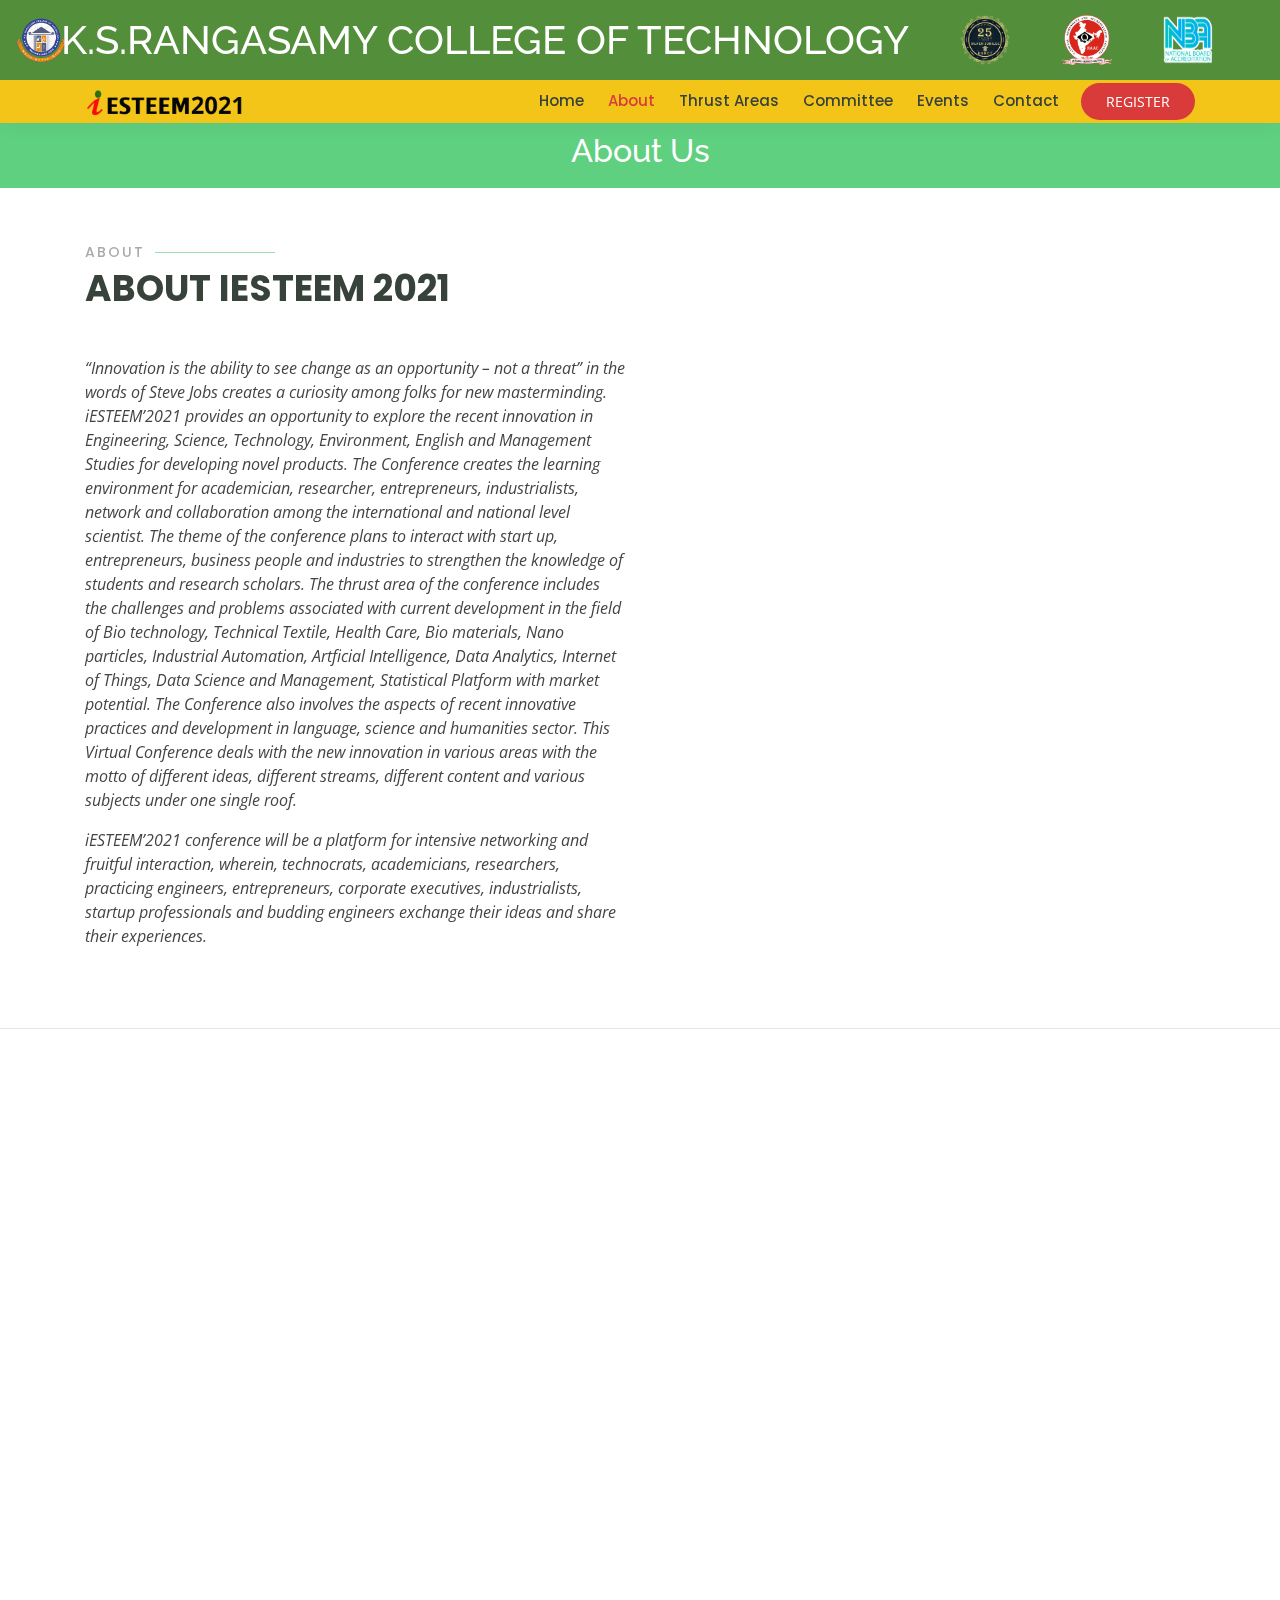
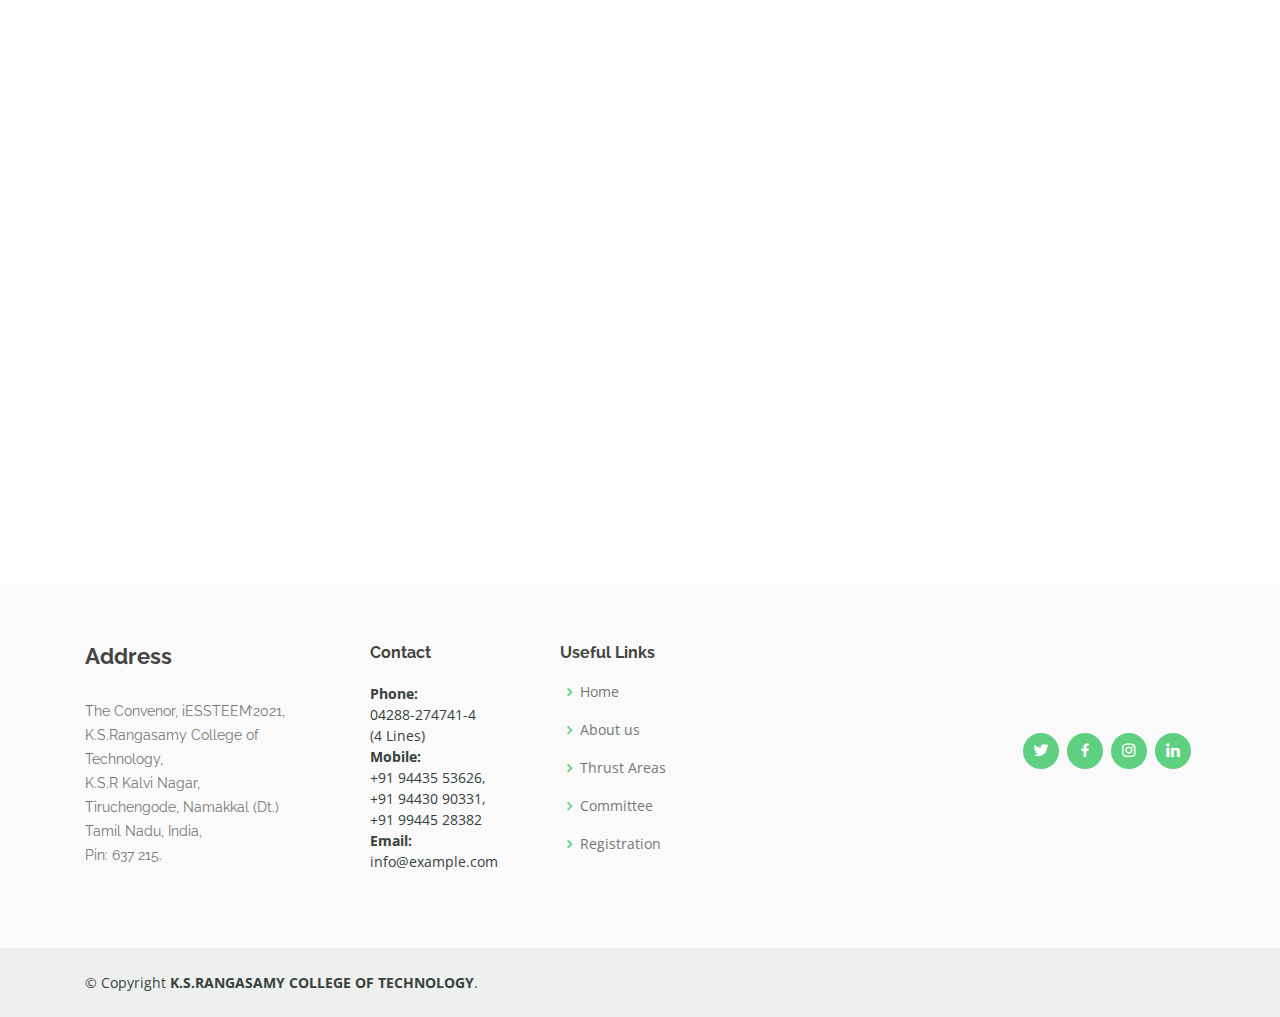
==== commit 3e7bbc0c: "changed iesteem logo" ====
--- a/about.html
+++ b/about.html
@@ -46,7 +46,7 @@
   <header id="header" class="fixed-top headcolor">
 		<div class=" d-flex navbar navbar-expand-lg navbar-dark bg-dark static-top collage">
 			<a href="index.html" class="logo mr-auto" ><img src="assets/img/ksr.png" id="icon" alt="" class="img-fluid"></a>
-			<h1 id="title-txt" class="mr-auto"><a href="index.html"> &nbsp K.S.RANGASAMY COLLEGE OF TECHNOLOGY</a></h1> 
+			<h1 id="title-txt" class="mr-auto logo-pad"><a href="index.html"> &nbsp K.S.RANGASAMY COLLEGE OF TECHNOLOGY</a></h1> 
 			<a href="index.html" class="logo mr-auto"><img src="assets/img/KSRCT_Silver_Jubileemuttai.png" id="icon" alt="" class="img-fluid"></a>
 			<a href="index.html" class="logo mr-auto"><img src="assets/img/NAAC_LOGO.png" id="icon" alt="" class="img-fluid"></a>
 			<a href="index.html" class="logo mr-auto"><img src="assets/img/NBA_LOGO.png" id="icon" alt="" class="img-fluid"></a>
@@ -56,7 +56,7 @@
 	<!-- div 2-->
 	<div class="container d-flex align-items-center headcolor">
       <!-- Uncomment below if you prefer to use an image logo -->
-      <a href="index.html" class="logo mr-auto"><img src="assets/img/logo.png" alt="" class="img-fluid"></a>
+      <a href="index.html" class="logo mr-auto iesteem"><img src="assets/img/logo.png" alt="" class="img-fluid"></a>
 
       <nav class="nav-menu d-none d-lg-block">
         <ul>
--- a/assets/css/style.css
+++ b/assets/css/style.css
@@ -139,6 +139,15 @@
 
 #header .logo img {
   max-height: 60px;
+}
+
+#header .logo-pad a
+{
+	margin-left: -1.9em;
+}
+
+#header .iesteem img{
+	    width: 5em;
 }
 
 @media (max-width: 992px) {
